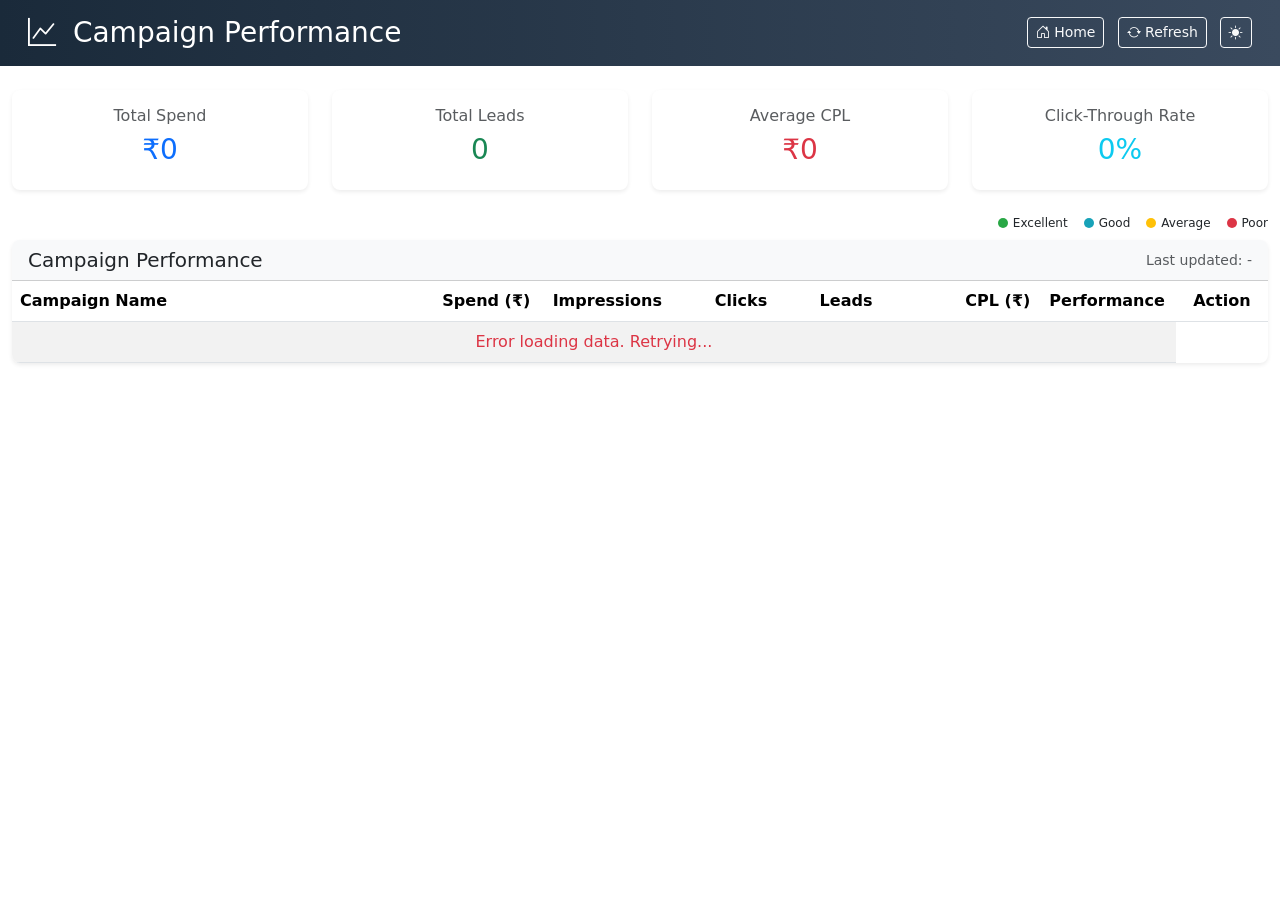
==== templates/leads.html @ ab2e85ec "v0.1, leads hide" ====
<!DOCTYPE html>
<html lang="en" data-bs-theme="light">
<head>
    <meta charset="UTF-8">
    <meta name="viewport" content="width=device-width, initial-scale=1.0">
    <title>{{ title }}</title>
    <link href="https://cdn.jsdelivr.net/npm/bootstrap@5.3.0/dist/css/bootstrap.min.css" rel="stylesheet">
    <link rel="stylesheet" href="https://cdn.jsdelivr.net/npm/bootstrap-icons@1.11.3/font/bootstrap-icons.min.css">
    <style>
        :root {
            --header-bg-light: linear-gradient(90deg, #1a2a3a 0%, #3a4a5e 100%);
            --header-bg-dark: linear-gradient(90deg, #0f1620 0%, #1c2631 100%);
            --card-hover-shadow-light: 0 4px 8px rgba(0,0,0,.1);
            --card-hover-shadow-dark: 0 4px 8px rgba(255,255,255,.05);
        }
        body{font-family:system-ui,-apple-system,sans-serif;transition:background-color 0.3s ease}
        .header{background:var(--header-bg-light);color:white;padding:1rem;margin-bottom:1.5rem;transition:background 0.3s ease}
        .card{transition:transform .2s, box-shadow 0.3s ease;border:none}
        .card:hover{transform:translateY(-3px);box-shadow:var(--card-hover-shadow-light)}
        .stat-card{border-radius:8px;overflow:hidden}
        .table-card{border-radius:8px;overflow:hidden}
        .ctr-badge{border-radius:20px;padding:6px 12px;font-size:13px;font-weight:600;display:inline-block}
        .bg-excellent{background:#28a745!important}
        .bg-good{background:#17a2b8!important}
        .bg-average{background:#ffc107!important;color:#212529!important}
        .bg-poor{background:#dc3545!important}
        .badge-indicator{width:10px;height:10px;display:inline-block;border-radius:50%;margin-right:5px}
        .perf-text{font-size:12px;font-weight:500}
        .theme-switch{cursor:pointer}
        .excluded-campaign{opacity:0.6;font-style:italic}
        .campaign-action{width:32px;height:32px;padding:0;display:flex;align-items:center;justify-content:center}
        
        /* Dark mode overrides */
        [data-bs-theme="dark"] .header {
            background: var(--header-bg-dark);
        }
        [data-bs-theme="dark"] .card:hover {
            box-shadow: var(--card-hover-shadow-dark);
        }
        [data-bs-theme="dark"] .bg-light {
            background-color: #2b3035!important;
        }
        @media (max-width:768px){.hide-mobile{display:none}}
    </style>
</head>
<body>
    <!-- Header -->
    <div class="header">
        <div class="container-fluid">
            <div class="d-flex justify-content-between align-items-center">
                <h3 class="m-0"><i class="bi bi-graph-up me-2"></i> Campaign Performance</h3>
                <div>
                    <a href="/" class="btn btn-outline-light btn-sm">
                        <i class="bi bi-house-door"></i> Home
                    </a>
                    <button id="refreshData" class="btn btn-outline-light btn-sm ms-2">
                        <i class="bi bi-arrow-repeat"></i> Refresh
                    </button>
                    <button id="themeToggle" class="btn btn-outline-light btn-sm ms-2 theme-switch">
                        <i class="bi bi-sun-fill" id="lightIcon"></i>
                        <i class="bi bi-moon-fill d-none" id="darkIcon"></i>
                    </button>
                </div>
            </div>
        </div>
    </div>
    
    <!-- Main Content -->
    <div class="container-fluid">
        <!-- Summary Cards -->
        <div class="row mb-4">
            <div class="col-md-3">
                <div class="card shadow-sm stat-card h-100">
                    <div class="card-body text-center">
                        <h6 class="text-muted">Total Spend</h6>
                        <h3 class="text-primary" id="totalSpend">₹0</h3>
                    </div>
                </div>
            </div>
            <div class="col-md-3">
                <div class="card shadow-sm stat-card h-100">
                    <div class="card-body text-center">
                        <h6 class="text-muted">Total Leads</h6>
                        <h3 class="text-success" id="totalLeads">0</h3>
                    </div>
                </div>
            </div>
            <div class="col-md-3">
                <div class="card shadow-sm stat-card h-100">
                    <div class="card-body text-center">
                        <h6 class="text-muted">Average CPL</h6>
                        <h3 class="text-danger" id="avgCpl">₹0</h3>
                    </div>
                </div>
            </div>
            <div class="col-md-3">
                <div class="card shadow-sm stat-card h-100">
                    <div class="card-body text-center">
                        <h6 class="text-muted">Click-Through Rate</h6>
                        <h3 class="text-info" id="ctr">0%</h3>
                    </div>
                </div>
            </div>
        </div>
        
        <!-- Performance Legend -->
        <div class="d-flex justify-content-end mb-2">
            <div class="d-flex align-items-center me-3">
                <span class="badge-indicator bg-excellent"></span>
                <span class="perf-text">Excellent</span>
            </div>
            <div class="d-flex align-items-center me-3">
                <span class="badge-indicator bg-good"></span>
                <span class="perf-text">Good</span>
            </div>
            <div class="d-flex align-items-center me-3">
                <span class="badge-indicator bg-average"></span>
                <span class="perf-text">Average</span>
            </div>
            <div class="d-flex align-items-center">
                <span class="badge-indicator bg-poor"></span>
                <span class="perf-text">Poor</span>
            </div>
        </div>
        
        <!-- Campaign Table -->
        <div class="card shadow-sm table-card">
            <div class="card-header bg-light">
                <div class="d-flex justify-content-between align-items-center flex-wrap">
                    <div class="d-flex align-items-center">
                        <h5 class="mb-0 me-2">Campaign Performance</h5>
                        <div id="filterInfo" class="badge bg-primary rounded-pill d-none">
                            <i class="bi bi-funnel-fill me-1"></i> Filtered
                        </div>
                    </div>
                    <div class="text-muted small">
                        Last updated: <span id="lastUpdated">-</span>
                        <span class="spinner-border spinner-border-sm text-primary d-none ms-2" id="spinner" role="status"></span>
                    </div>
                </div>
            </div>
            <div class="card-body p-0">
                <div class="table-responsive">
                    <table class="table table-hover table-striped mb-0">
                        <thead>
                            <tr>
                                <th style="width: 30%">Campaign Name</th>
                                <th class="text-end" style="width: 10%">Spend (₹)</th>
                                <th class="text-end hide-mobile" style="width: 10%">Impressions</th>
                                <th class="text-end hide-mobile" style="width: 8%">Clicks</th>
                                <th class="text-end" style="width: 8%">Leads</th>
                                <th class="text-end" style="width: 12%">CPL (₹)</th>
                                <th class="text-center" style="width: 10%">Performance</th>
                                <th class="text-center" style="width: 7%">Action</th>
                            </tr>
                        </thead>
                        <tbody id="campaignTableBody">
                            <tr>
                                <td colspan="8" class="text-center">Loading campaign data...</td>
                            </tr>
                        </tbody>
                    </table>
                </div>
            </div>
        </div>
    </div>

    <script>
        // Cache DOM elements for better performance
        let elements = {};
        
        // Format currency
        function formatCurrency(value) {
            return new Intl.NumberFormat('en-IN', {
                maximumFractionDigits: 2
            }).format(value);
        }
        
        // Calculate CPL score (0-100)
        function calculateCplScore(cpl, avgCpl) {
            if (cpl === 0 || avgCpl === 0) return 0;
            
            // Lower CPL is better - score based on percentage of average
            const ratio = avgCpl / cpl;
            
            // Score scale: 
            // 2.0+ ratio (CPL half of average or better) = 100
            // 1.0 ratio (CPL = average) = 50
            // 0.5 ratio (CPL twice average) = 0
            let score = (ratio - 0.5) * 100;
            
            // Clamp between 0-100
            return Math.max(0, Math.min(100, score));
        }
        
        // Get performance indicator
        function getPerformanceIndicator(score) {
            if (score >= 80) return { class: 'bg-excellent', text: 'Excellent' };
            if (score >= 60) return { class: 'bg-good', text: 'Good' };
            if (score >= 40) return { class: 'bg-average', text: 'Average' };
            return { class: 'bg-poor', text: 'Poor' };
        }
        
        // Calculate CTR
        function calculateCTR(clicks, impressions) {
            if (!impressions) return 0;
            return (clicks / impressions) * 100;
        }
        
        // Toggle theme function
        function toggleTheme() {
            const html = document.documentElement;
            const currentTheme = html.getAttribute('data-bs-theme');
            const newTheme = currentTheme === 'dark' ? 'light' : 'dark';
            
            // Update HTML attribute
            html.setAttribute('data-bs-theme', newTheme);
            
            // Update button icons
            const lightIcon = document.getElementById('lightIcon');
            const darkIcon = document.getElementById('darkIcon');
            
            if (newTheme === 'dark') {
                lightIcon.classList.add('d-none');
                darkIcon.classList.remove('d-none');
            } else {
                darkIcon.classList.add('d-none');
                lightIcon.classList.remove('d-none');
            }
            
            // Save preference to localStorage
            localStorage.setItem('theme', newTheme);
        }
        
        // Fetch and display campaign data
        function fetchCampaignData() {
            // Show loading spinner
            elements.spinner.classList.remove('d-none');
            
            fetch('/api/campaigns', {
                method: 'POST',
                headers: { 'Content-Type': 'application/json' },
                body: JSON.stringify({ date_preset: 'today' })
            })
            .then(response => {
                if (!response.ok) throw new Error('API request failed');
                return response.json();
            })
            .then(data => {
                // Remove the original summary cards update as we'll do it after filtering
                
                // Add a campaign ID if missing (needed for identification)
                if (data.campaigns && data.campaigns.length > 0) {
                    data.campaigns.forEach((campaign, index) => {
                        if (!campaign.campaign_id) {
                            campaign.campaign_id = campaign.id || `campaign-${index}`;
                        }
                    });
                }
                
                // Prepare to track excluded campaign IDs
                let excludedCampaigns = JSON.parse(localStorage.getItem('excludedCampaigns') || '[]');
                
                // Update campaign table
                elements.tableBody.innerHTML = '';
                
                if (data.campaigns && data.campaigns.length > 0) {
                    // Sort campaigns by leads (highest first)
                    data.campaigns.sort((a, b) => b.leads - a.leads);
                    
                    // Create a filtered version for calculations
                    const filteredCampaigns = data.campaigns.filter(campaign => 
                        !excludedCampaigns.includes(campaign.campaign_id)
                    );
                    
                    // Recalculate totals based on filtered data
                    let filteredSpend = 0;
                    let filteredLeads = 0;
                    let filteredImpressions = 0;
                    let filteredClicks = 0;
                    
                    filteredCampaigns.forEach(campaign => {
                        filteredSpend += campaign.spend || 0;
                        filteredLeads += campaign.leads || 0;
                        filteredImpressions += campaign.impressions || 0;
                        filteredClicks += campaign.clicks || 0;
                    });
                    
                    // Calculate filtered average CPL
                    const filteredAvgCpl = filteredLeads > 0 ? filteredSpend / filteredLeads : 0;
                    
                    // Update summary cards with filtered data
                    elements.totalSpend.textContent = '₹ ' + formatCurrency(filteredSpend || 0);
                    elements.totalLeads.textContent = filteredLeads || 0;
                    elements.avgCpl.textContent = '₹ ' + formatCurrency(filteredAvgCpl || 0);
                    
                    // Calculate filtered CTR
                    const filteredCTR = calculateCTR(filteredClicks, filteredImpressions);
                    elements.ctr.textContent = filteredCTR.toFixed(2) + '%';
                    
                    // Display all campaigns but mark excluded ones
                    data.campaigns.forEach(campaign => {
                        // Check if this campaign is excluded
                        const isExcluded = excludedCampaigns.includes(campaign.campaign_id);
                        
                        // Calculate performance score based on CPL
                        const cplScore = calculateCplScore(campaign.cpl, filteredAvgCpl);
                        const performance = getPerformanceIndicator(cplScore);
                        
                        // Calculate CTR for this campaign
                        const campaignCTR = calculateCTR(campaign.clicks, campaign.impressions);
                        
                        // Determine if CPL is higher than average (highlight in red)
                        const cplClass = campaign.cpl > filteredAvgCpl ? 'text-danger fw-bold' : '';
                        
                        const row = document.createElement('tr');
                        
                        // Add "excluded" class if this campaign is excluded
                        if (isExcluded) {
                            row.classList.add('text-muted');
                            row.style.opacity = '0.6';
                        }
                        
                        // Set data-campaign-id attribute for identification
                        row.setAttribute('data-campaign-id', campaign.campaign_id);
                        
                        row.innerHTML = `
                            <td title="${campaign.campaign_name}">
                                <div class="text-truncate" style="max-width: 300px;">${campaign.campaign_name}</div>
                            </td>
                            <td class="text-end">${formatCurrency(campaign.spend)}</td>
                            <td class="text-end hide-mobile">${formatCurrency(campaign.impressions)}</td>
                            <td class="text-end hide-mobile">${campaign.clicks}</td>
                            <td class="text-end fw-medium">${campaign.leads}</td>
                            <td class="text-end ${cplClass}">${formatCurrency(campaign.cpl)}</td>
                            <td class="text-center">
                                <span class="ctr-badge text-white ${performance.class}">${performance.text}</span>
                            </td>
                            <td class="text-center">
                                <button class="btn btn-sm ${isExcluded ? 'btn-outline-success' : 'btn-outline-danger'} campaign-action" 
                                        data-action="${isExcluded ? 'include' : 'exclude'}" 
                                        data-campaign-id="${campaign.campaign_id || campaign.id || index}">
                                    <i class="bi ${isExcluded ? 'bi-plus-circle' : 'bi-x-circle'}"></i>
                                </button>
                            </td>
                        `;
                        
                        elements.tableBody.appendChild(row);
                    });
                    
                    // Add event listeners to action buttons
                    document.querySelectorAll('.campaign-action').forEach(button => {
                        button.addEventListener('click', function() {
                            const campaignId = this.getAttribute('data-campaign-id');
                            const action = this.getAttribute('data-action');
                            
                            if (action === 'exclude') {
                                // Add to excluded list
                                excludedCampaigns.push(campaignId);
                            } else {
                                // Remove from excluded list
                                excludedCampaigns = excludedCampaigns.filter(id => id !== campaignId);
                            }
                            
                            // Save to localStorage
                            localStorage.setItem('excludedCampaigns', JSON.stringify(excludedCampaigns));
                            
                            // Refresh the data display with new filtering
                            fetchCampaignData();
                        });
                    });
                } else {
                    elements.tableBody.innerHTML = '<tr><td colspan="8" class="text-center">No campaign data available</td></tr>';
                }
                
                // Update filter badge and reset button
                if (excludedCampaigns.length > 0) {
                    // Show the filter indicator
                    elements.filterInfo.classList.remove('d-none');
                    elements.filterInfo.textContent = ` ${excludedCampaigns.length} Campaign${excludedCampaigns.length > 1 ? 's' : ''} Hidden`;
                    elements.filterInfo.innerHTML = `<i class="bi bi-funnel-fill me-1"></i>${excludedCampaigns.length} Hidden`;
                    
                    // Create reset button if it doesn't exist
                    const resetButton = document.createElement('button');
                    resetButton.className = 'btn btn-sm btn-primary mt-2 ms-3';
                    resetButton.innerHTML = '<i class="bi bi-arrow-repeat me-1"></i> Reset All Filters';
                    resetButton.addEventListener('click', function() {
                        localStorage.removeItem('excludedCampaigns');
                        fetchCampaignData();
                    });
                    
                    // Add the reset button to the header
                    const tableHeader = document.querySelector('.card-header');
                    if (tableHeader && !document.getElementById('resetFilters')) {
                        resetButton.id = 'resetFilters';
                        tableHeader.appendChild(resetButton);
                    }
                } else {
                    // Hide the filter indicator
                    elements.filterInfo.classList.add('d-none');
                    
                    // Remove the reset button if no exclusions
                    const existingResetButton = document.getElementById('resetFilters');
                    if (existingResetButton) {
                        existingResetButton.remove();
                    }
                }
                
                // Update last updated time
                elements.lastUpdated.textContent = new Date().toLocaleTimeString();
                
                // Hide spinner
                elements.spinner.classList.add('d-none');
                
                // Auto-refresh every 60 seconds
                setTimeout(fetchCampaignData, 60000);
            })
            .catch(error => {
                console.error('Error fetching campaign data:', error);
                elements.spinner.classList.add('d-none');
                elements.tableBody.innerHTML = '<tr><td colspan="7" class="text-center text-danger">Error loading data. Retrying...</td></tr>';
                
                // Try again after 15 seconds
                setTimeout(fetchCampaignData, 15000);
            });
        }
        
        // Initialize on page load
        document.addEventListener('DOMContentLoaded', function() {
            // Cache DOM elements
            elements = {
                totalSpend: document.getElementById('totalSpend'),
                totalLeads: document.getElementById('totalLeads'),
                avgCpl: document.getElementById('avgCpl'),
                ctr: document.getElementById('ctr'),
                tableBody: document.getElementById('campaignTableBody'),
                lastUpdated: document.getElementById('lastUpdated'),
                spinner: document.getElementById('spinner'),
                filterInfo: document.getElementById('filterInfo')
            };
            
            // Set up theme toggle
            document.getElementById('themeToggle').addEventListener('click', toggleTheme);
            
            // Load theme preference from localStorage
            const savedTheme = localStorage.getItem('theme');
            if (savedTheme) {
                document.documentElement.setAttribute('data-bs-theme', savedTheme);
                if (savedTheme === 'dark') {
                    document.getElementById('lightIcon').classList.add('d-none');
                    document.getElementById('darkIcon').classList.remove('d-none');
                }
            }
            
            // Initial data fetch
            fetchCampaignData();
            
            // Set up refresh button
            document.getElementById('refreshData').addEventListener('click', fetchCampaignData);
            
            // Optimize for faster loading
            document.querySelectorAll('img').forEach(img => {
                img.loading = 'lazy';
            });
        });
    </script>
    
    <!-- Deferred loading of Bootstrap JS -->
    <script defer src="https://cdn.jsdelivr.net/npm/bootstrap@5.3.0/dist/js/bootstrap.bundle.min.js"></script>
</body>
</html>
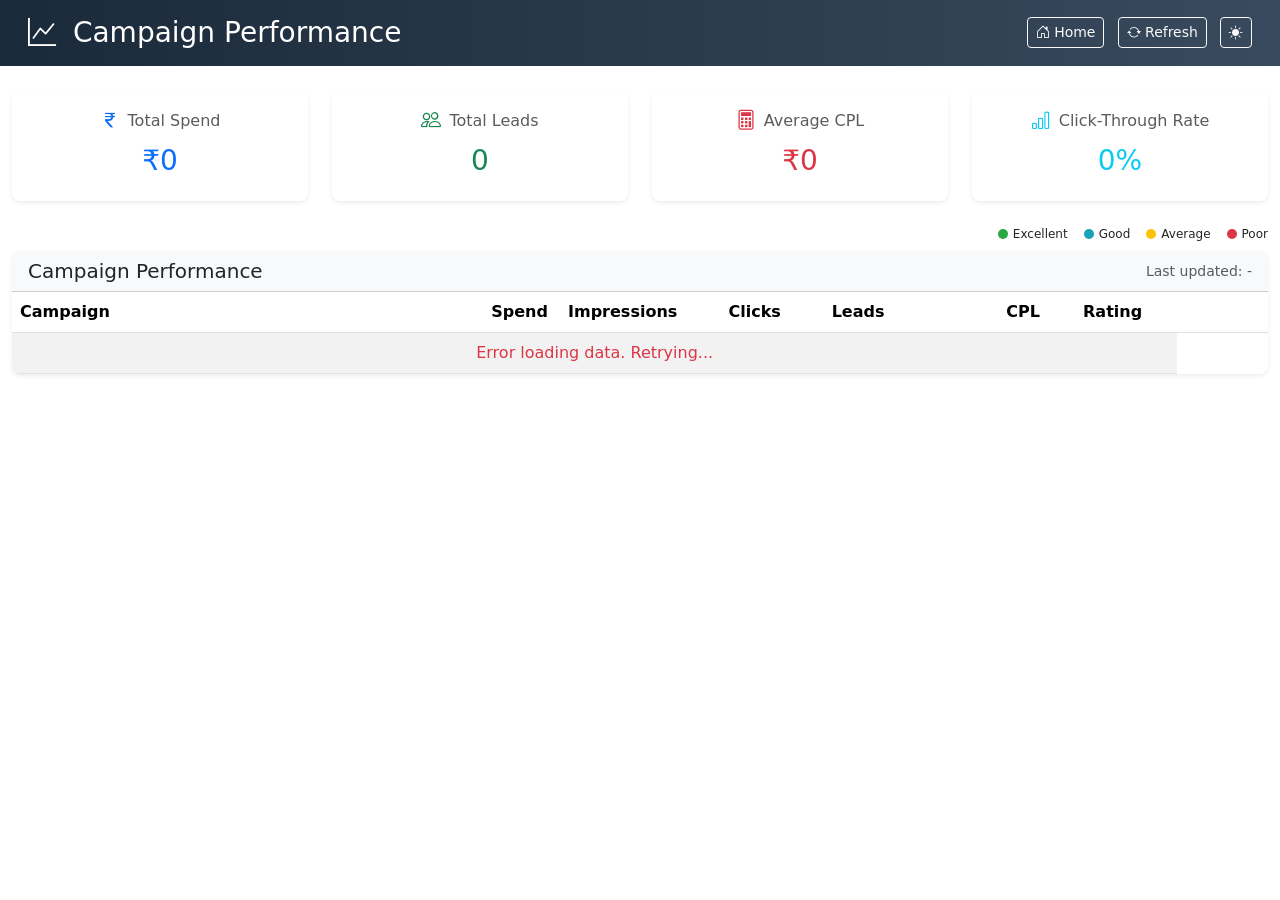
==== commit 92cb7a07: "v0.1, perfect" ====
--- a/templates/leads.html
+++ b/templates/leads.html
@@ -28,7 +28,11 @@
         .perf-text{font-size:12px;font-weight:500}
         .theme-switch{cursor:pointer}
         .excluded-campaign{opacity:0.6;font-style:italic}
-        .campaign-action{width:32px;height:32px;padding:0;display:flex;align-items:center;justify-content:center}
+        .campaign-action{
+            width:32px;height:32px;padding:0;
+            display:flex;align-items:center;justify-content:center;
+            border-radius:50%;
+        }
         
         /* Dark mode overrides */
         [data-bs-theme="dark"] .header {
@@ -40,7 +44,19 @@
         [data-bs-theme="dark"] .bg-light {
             background-color: #2b3035!important;
         }
-        @media (max-width:768px){.hide-mobile{display:none}}
+        @media (max-width:768px){
+            .hide-mobile{display:none}
+            .table-responsive{overflow-x:auto}
+            .stat-card{margin-bottom:1rem}
+            .ctr-badge{padding:3px 8px;font-size:11px}
+            .campaign-action{width:28px;height:28px}
+            .header{padding:0.75rem}
+            .header h3{font-size:1.25rem}
+            .card-header .d-flex{flex-direction:column;align-items:flex-start}
+            .card-header .text-muted{margin-top:0.5rem}
+            #resetFilters{margin-top:0.5rem !important;margin-left:0 !important}
+            .filter-controls{margin-top:0.5rem;width:100%}
+        }
     </style>
 </head>
 <body>
@@ -68,11 +84,15 @@
     <!-- Main Content -->
     <div class="container-fluid">
         <!-- Summary Cards -->
-        <div class="row mb-4">
+        <!-- Desktop stats cards - hidden on mobile -->
+        <div class="row mb-4 d-none d-md-flex">
             <div class="col-md-3">
                 <div class="card shadow-sm stat-card h-100">
                     <div class="card-body text-center">
-                        <h6 class="text-muted">Total Spend</h6>
+                        <div class="d-flex align-items-center justify-content-center mb-2">
+                            <i class="bi bi-currency-rupee fs-5 text-primary me-2"></i>
+                            <h6 class="text-muted mb-0">Total Spend</h6>
+                        </div>
                         <h3 class="text-primary" id="totalSpend">₹0</h3>
                     </div>
                 </div>
@@ -80,7 +100,10 @@
             <div class="col-md-3">
                 <div class="card shadow-sm stat-card h-100">
                     <div class="card-body text-center">
-                        <h6 class="text-muted">Total Leads</h6>
+                        <div class="d-flex align-items-center justify-content-center mb-2">
+                            <i class="bi bi-people fs-5 text-success me-2"></i>
+                            <h6 class="text-muted mb-0">Total Leads</h6>
+                        </div>
                         <h3 class="text-success" id="totalLeads">0</h3>
                     </div>
                 </div>
@@ -88,7 +111,10 @@
             <div class="col-md-3">
                 <div class="card shadow-sm stat-card h-100">
                     <div class="card-body text-center">
-                        <h6 class="text-muted">Average CPL</h6>
+                        <div class="d-flex align-items-center justify-content-center mb-2">
+                            <i class="bi bi-calculator fs-5 text-danger me-2"></i>
+                            <h6 class="text-muted mb-0">Average CPL</h6>
+                        </div>
                         <h3 class="text-danger" id="avgCpl">₹0</h3>
                     </div>
                 </div>
@@ -96,15 +122,18 @@
             <div class="col-md-3">
                 <div class="card shadow-sm stat-card h-100">
                     <div class="card-body text-center">
-                        <h6 class="text-muted">Click-Through Rate</h6>
+                        <div class="d-flex align-items-center justify-content-center mb-2">
+                            <i class="bi bi-bar-chart fs-5 text-info me-2"></i>
+                            <h6 class="text-muted mb-0">Click-Through Rate</h6>
+                        </div>
                         <h3 class="text-info" id="ctr">0%</h3>
                     </div>
                 </div>
             </div>
         </div>
         
-        <!-- Performance Legend -->
-        <div class="d-flex justify-content-end mb-2">
+        <!-- Performance Legend - Desktop -->
+        <div class="d-none d-md-flex justify-content-end mb-2">
             <div class="d-flex align-items-center me-3">
                 <span class="badge-indicator bg-excellent"></span>
                 <span class="perf-text">Excellent</span>
@@ -120,6 +149,37 @@
             <div class="d-flex align-items-center">
                 <span class="badge-indicator bg-poor"></span>
                 <span class="perf-text">Poor</span>
+            </div>
+        </div>
+        
+        <!-- Performance Legend - Mobile (More compact) -->
+        <div class="d-flex d-md-none justify-content-between mb-2">
+            <div class="d-flex align-items-center" style="font-size: 10px;">
+                <span class="badge-indicator bg-excellent"></span>
+                <span class="ms-1">Excellent</span>
+                <span class="badge-indicator bg-good ms-2"></span>
+                <span class="ms-1">Good</span>
+            </div>
+            <div class="d-flex align-items-center" style="font-size: 10px;">
+                <span class="badge-indicator bg-average"></span>
+                <span class="ms-1">Average</span>
+                <span class="badge-indicator bg-poor ms-2"></span>
+                <span class="ms-1">Poor</span>
+            </div>
+        </div>
+        
+        <!-- Mobile Quick Stats - Only visible on mobile -->
+        <div class="d-md-none mb-3">
+            <div class="alert alert-info py-2 mb-0 d-flex justify-content-between align-items-center">
+                <div>
+                    <span class="badge bg-light text-dark me-1"><span id="totalLeadsMobile">0</span> leads</span>
+                    <span class="badge bg-light text-dark"><span id="avgCplMobile">₹0</span> CPL</span>
+                </div>
+                <div>
+                    <button id="refreshMobile" class="btn btn-sm btn-primary px-2 py-1">
+                        <i class="bi bi-arrow-repeat"></i>
+                    </button>
+                </div>
             </div>
         </div>
         
@@ -127,7 +187,7 @@
         <div class="card shadow-sm table-card">
             <div class="card-header bg-light">
                 <div class="d-flex justify-content-between align-items-center flex-wrap">
-                    <div class="d-flex align-items-center">
+                    <div class="d-flex align-items-center flex-wrap">
                         <h5 class="mb-0 me-2">Campaign Performance</h5>
                         <div id="filterInfo" class="badge bg-primary rounded-pill d-none">
                             <i class="bi bi-funnel-fill me-1"></i> Filtered
@@ -144,14 +204,14 @@
                     <table class="table table-hover table-striped mb-0">
                         <thead>
                             <tr>
-                                <th style="width: 30%">Campaign Name</th>
-                                <th class="text-end" style="width: 10%">Spend (₹)</th>
+                                <th style="width: 30%">Campaign</th>
+                                <th class="text-end" style="width: 12%">Spend</th>
                                 <th class="text-end hide-mobile" style="width: 10%">Impressions</th>
                                 <th class="text-end hide-mobile" style="width: 8%">Clicks</th>
                                 <th class="text-end" style="width: 8%">Leads</th>
-                                <th class="text-end" style="width: 12%">CPL (₹)</th>
-                                <th class="text-center" style="width: 10%">Performance</th>
-                                <th class="text-center" style="width: 7%">Action</th>
+                                <th class="text-end" style="width: 12%">CPL</th>
+                                <th class="text-center" style="width: 10%">Rating</th>
+                                <th class="text-center" style="width: 7%"></th>
                             </tr>
                         </thead>
                         <tbody id="campaignTableBody">
@@ -293,6 +353,17 @@
                     elements.totalSpend.textContent = '₹ ' + formatCurrency(filteredSpend || 0);
                     elements.totalLeads.textContent = filteredLeads || 0;
                     elements.avgCpl.textContent = '₹ ' + formatCurrency(filteredAvgCpl || 0);
+                    
+                    // Update mobile quick stats
+                    const totalLeadsMobile = document.getElementById('totalLeadsMobile');
+                    if (totalLeadsMobile) {
+                        totalLeadsMobile.textContent = filteredLeads || 0;
+                    }
+                    
+                    const avgCplMobile = document.getElementById('avgCplMobile');
+                    if (avgCplMobile) {
+                        avgCplMobile.textContent = formatCurrency(filteredAvgCpl || 0);
+                    }
                     
                     // Calculate filtered CTR
                     const filteredCTR = calculateCTR(filteredClicks, filteredImpressions);
@@ -339,7 +410,8 @@
                             <td class="text-center">
                                 <button class="btn btn-sm ${isExcluded ? 'btn-outline-success' : 'btn-outline-danger'} campaign-action" 
                                         data-action="${isExcluded ? 'include' : 'exclude'}" 
-                                        data-campaign-id="${campaign.campaign_id || campaign.id || index}">
+                                        data-campaign-id="${campaign.campaign_id || campaign.id || index}"
+                                        title="${isExcluded ? 'Include in calculations' : 'Exclude from calculations'}">
                                     <i class="bi ${isExcluded ? 'bi-plus-circle' : 'bi-x-circle'}"></i>
                                 </button>
                             </td>
@@ -455,8 +527,14 @@
             // Initial data fetch
             fetchCampaignData();
             
-            // Set up refresh button
+            // Set up refresh buttons - both desktop and mobile
             document.getElementById('refreshData').addEventListener('click', fetchCampaignData);
+            
+            // Mobile refresh button
+            const refreshMobileBtn = document.getElementById('refreshMobile');
+            if (refreshMobileBtn) {
+                refreshMobileBtn.addEventListener('click', fetchCampaignData);
+            }
             
             // Optimize for faster loading
             document.querySelectorAll('img').forEach(img => {
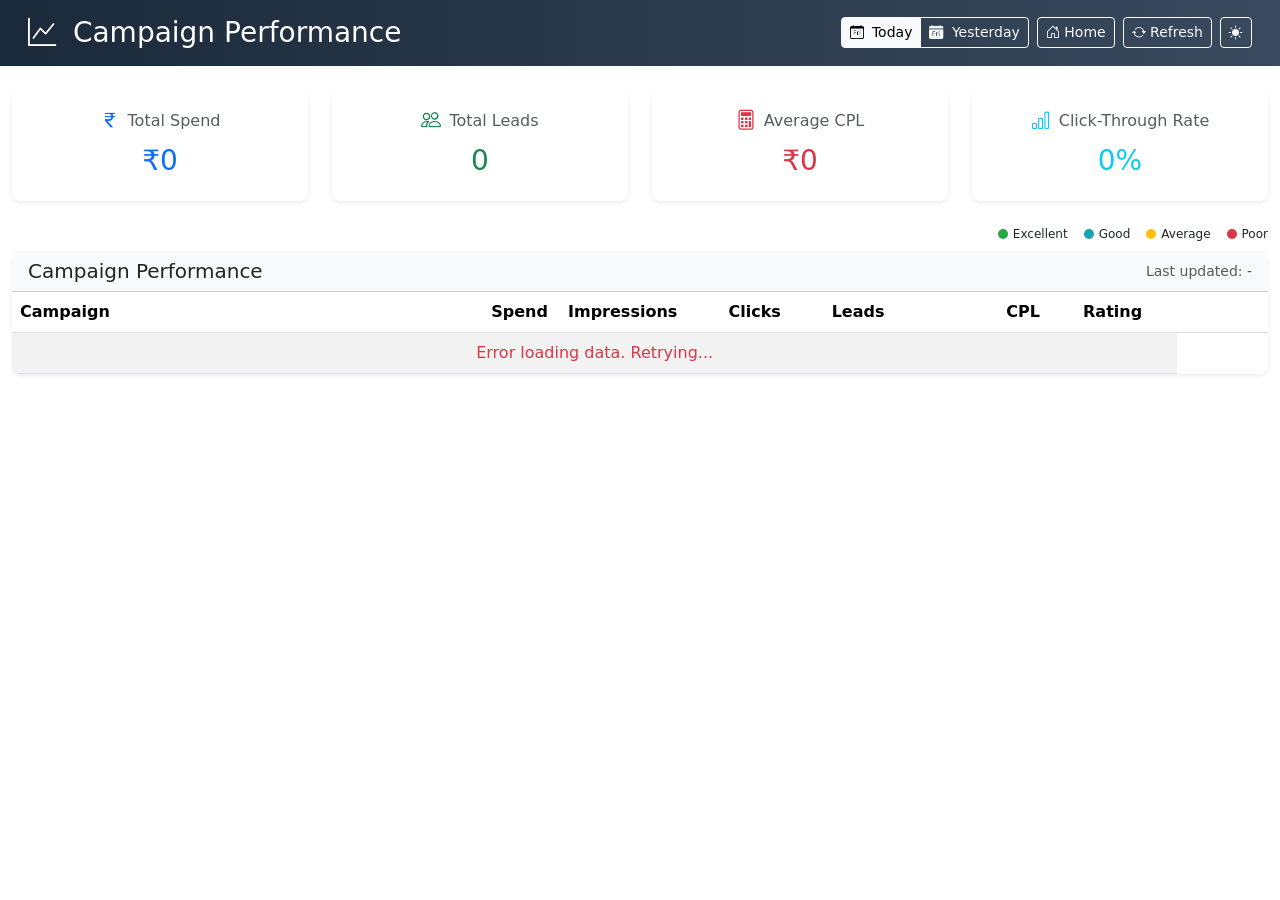
==== commit 3af516d5: "v0.1 mobile view" ====
--- a/templates/leads.html
+++ b/templates/leads.html
@@ -63,16 +63,24 @@
     <!-- Header -->
     <div class="header">
         <div class="container-fluid">
-            <div class="d-flex justify-content-between align-items-center">
-                <h3 class="m-0"><i class="bi bi-graph-up me-2"></i> Campaign Performance</h3>
-                <div>
+            <div class="d-flex justify-content-between align-items-center flex-wrap">
+                <h3 class="m-0 mb-2 mb-md-0"><i class="bi bi-graph-up me-2"></i> Campaign Performance</h3>
+                <div class="d-flex align-items-center flex-wrap gap-2">
+                    <div class="btn-group" role="group" aria-label="Date filter">
+                        <button id="todayBtn" type="button" class="btn btn-outline-light btn-sm active">
+                            <i class="bi bi-calendar-day me-1"></i> Today
+                        </button>
+                        <button id="yesterdayBtn" type="button" class="btn btn-outline-light btn-sm">
+                            <i class="bi bi-calendar-day-fill me-1"></i> Yesterday
+                        </button>
+                    </div>
                     <a href="/" class="btn btn-outline-light btn-sm">
                         <i class="bi bi-house-door"></i> Home
                     </a>
-                    <button id="refreshData" class="btn btn-outline-light btn-sm ms-2">
+                    <button id="refreshData" class="btn btn-outline-light btn-sm">
                         <i class="bi bi-arrow-repeat"></i> Refresh
                     </button>
-                    <button id="themeToggle" class="btn btn-outline-light btn-sm ms-2 theme-switch">
+                    <button id="themeToggle" class="btn btn-outline-light btn-sm theme-switch">
                         <i class="bi bi-sun-fill" id="lightIcon"></i>
                         <i class="bi bi-moon-fill d-none" id="darkIcon"></i>
                     </button>
@@ -170,15 +178,43 @@
         
         <!-- Mobile Quick Stats - Only visible on mobile -->
         <div class="d-md-none mb-3">
-            <div class="alert alert-info py-2 mb-0 d-flex justify-content-between align-items-center">
-                <div>
-                    <span class="badge bg-light text-dark me-1"><span id="totalLeadsMobile">0</span> leads</span>
-                    <span class="badge bg-light text-dark"><span id="avgCplMobile">₹0</span> CPL</span>
-                </div>
-                <div>
-                    <button id="refreshMobile" class="btn btn-sm btn-primary px-2 py-1">
-                        <i class="bi bi-arrow-repeat"></i>
-                    </button>
+            <div class="card">
+                <div class="card-body p-2">
+                    <div class="d-flex justify-content-between align-items-center mb-2">
+                        <div class="btn-group btn-group-sm" role="group">
+                            <button id="todayBtnMobile" type="button" class="btn btn-outline-primary active">Today</button>
+                            <button id="yesterdayBtnMobile" type="button" class="btn btn-outline-primary">Yesterday</button>
+                        </div>
+                        <button id="refreshMobile" class="btn btn-sm btn-primary">
+                            <i class="bi bi-arrow-repeat"></i>
+                        </button>
+                    </div>
+                    <div class="row g-2">
+                        <div class="col-6">
+                            <div class="border rounded p-2 text-center">
+                                <small class="text-muted d-block">Total Spend</small>
+                                <strong class="text-primary" id="totalSpendMobile">₹0</strong>
+                            </div>
+                        </div>
+                        <div class="col-6">
+                            <div class="border rounded p-2 text-center">
+                                <small class="text-muted d-block">Total Leads</small>
+                                <strong class="text-success" id="totalLeadsMobile">0</strong>
+                            </div>
+                        </div>
+                        <div class="col-6">
+                            <div class="border rounded p-2 text-center">
+                                <small class="text-muted d-block">Avg CPL</small>
+                                <strong class="text-danger" id="avgCplMobile">₹0</strong>
+                            </div>
+                        </div>
+                        <div class="col-6">
+                            <div class="border rounded p-2 text-center">
+                                <small class="text-muted d-block">CTR</small>
+                                <strong class="text-info" id="ctrMobile">0%</strong>
+                            </div>
+                        </div>
+                    </div>
                 </div>
             </div>
         </div>
@@ -292,21 +328,45 @@
             localStorage.setItem('theme', newTheme);
         }
         
+        // Current date preset (default: today)
+        let currentDatePreset = 'today';
+        
         // Fetch and display campaign data
-        function fetchCampaignData() {
+        function fetchCampaignData(datePreset = currentDatePreset) {
+            // Update current date preset
+            currentDatePreset = datePreset;
+            
+            // Update button states - desktop
+            document.getElementById('todayBtn').classList.toggle('active', datePreset === 'today');
+            document.getElementById('yesterdayBtn').classList.toggle('active', datePreset === 'yesterday');
+            
+            // Update button states - mobile
+            document.getElementById('todayBtnMobile').classList.toggle('active', datePreset === 'today');
+            document.getElementById('yesterdayBtnMobile').classList.toggle('active', datePreset === 'yesterday');
+            
             // Show loading spinner
             elements.spinner.classList.remove('d-none');
             
             fetch('/api/campaigns', {
                 method: 'POST',
-                headers: { 'Content-Type': 'application/json' },
-                body: JSON.stringify({ date_preset: 'today' })
+                headers: { 
+                    'Content-Type': 'application/json',
+                    'Cache-Control': 'no-cache',
+                    'Pragma': 'no-cache'
+                },
+                cache: 'no-store',
+                body: JSON.stringify({ 
+                    date_preset: datePreset,
+                    // Add timestamp to force fresh data
+                    _t: new Date().getTime() 
+                })
             })
             .then(response => {
                 if (!response.ok) throw new Error('API request failed');
                 return response.json();
             })
             .then(data => {
+                console.log('Received campaign data for ' + datePreset + ':', data);
                 // Remove the original summary cards update as we'll do it after filtering
                 
                 // Add a campaign ID if missing (needed for identification)
@@ -365,9 +425,19 @@
                         avgCplMobile.textContent = formatCurrency(filteredAvgCpl || 0);
                     }
                     
+                    const totalSpendMobile = document.getElementById('totalSpendMobile');
+                    if (totalSpendMobile) {
+                        totalSpendMobile.textContent = '₹ ' + formatCurrency(filteredSpend || 0);
+                    }
+                    
                     // Calculate filtered CTR
                     const filteredCTR = calculateCTR(filteredClicks, filteredImpressions);
                     elements.ctr.textContent = filteredCTR.toFixed(2) + '%';
+                    
+                    const ctrMobile = document.getElementById('ctrMobile');
+                    if (ctrMobile) {
+                        ctrMobile.textContent = filteredCTR.toFixed(2) + '%';
+                    }
                     
                     // Display all campaigns but mark excluded ones
                     data.campaigns.forEach(campaign => {
@@ -478,14 +548,22 @@
                     }
                 }
                 
-                // Update last updated time
-                elements.lastUpdated.textContent = new Date().toLocaleTimeString();
+                // Update last updated time and date preset info
+                const datePresetText = datePreset === 'today' ? 'Today' : 'Yesterday';
+                elements.lastUpdated.innerHTML = `<span class="badge bg-secondary me-1">${datePresetText}</span> ${new Date().toLocaleTimeString()}`;
                 
                 // Hide spinner
                 elements.spinner.classList.add('d-none');
                 
-                // Auto-refresh every 60 seconds
-                setTimeout(fetchCampaignData, 60000);
+                // Clear existing auto-refresh timer if it exists
+                if (window.autoRefreshTimer) {
+                    clearTimeout(window.autoRefreshTimer);
+                }
+                
+                // Auto-refresh every 60 seconds if viewing today's data
+                if (datePreset === 'today') {
+                    window.autoRefreshTimer = setTimeout(() => fetchCampaignData('today'), 60000);
+                }
             })
             .catch(error => {
                 console.error('Error fetching campaign data:', error);
@@ -525,15 +603,32 @@
             }
             
             // Initial data fetch
-            fetchCampaignData();
-            
-            // Set up refresh buttons - both desktop and mobile
-            document.getElementById('refreshData').addEventListener('click', fetchCampaignData);
+            fetchCampaignData('today');
+            
+            // Set up date filter buttons - desktop
+            document.getElementById('todayBtn').addEventListener('click', () => fetchCampaignData('today'));
+            document.getElementById('yesterdayBtn').addEventListener('click', () => fetchCampaignData('yesterday'));
+            
+            // Set up date filter buttons - mobile
+            document.getElementById('todayBtnMobile').addEventListener('click', () => {
+                document.getElementById('todayBtnMobile').classList.add('active');
+                document.getElementById('yesterdayBtnMobile').classList.remove('active');
+                fetchCampaignData('today');
+            });
+            
+            document.getElementById('yesterdayBtnMobile').addEventListener('click', () => {
+                document.getElementById('yesterdayBtnMobile').classList.add('active');
+                document.getElementById('todayBtnMobile').classList.remove('active');
+                fetchCampaignData('yesterday');
+            });
+            
+            // Set up refresh buttons - desktop
+            document.getElementById('refreshData').addEventListener('click', () => fetchCampaignData(currentDatePreset));
             
             // Mobile refresh button
             const refreshMobileBtn = document.getElementById('refreshMobile');
             if (refreshMobileBtn) {
-                refreshMobileBtn.addEventListener('click', fetchCampaignData);
+                refreshMobileBtn.addEventListener('click', () => fetchCampaignData(currentDatePreset));
             }
             
             // Optimize for faster loading
